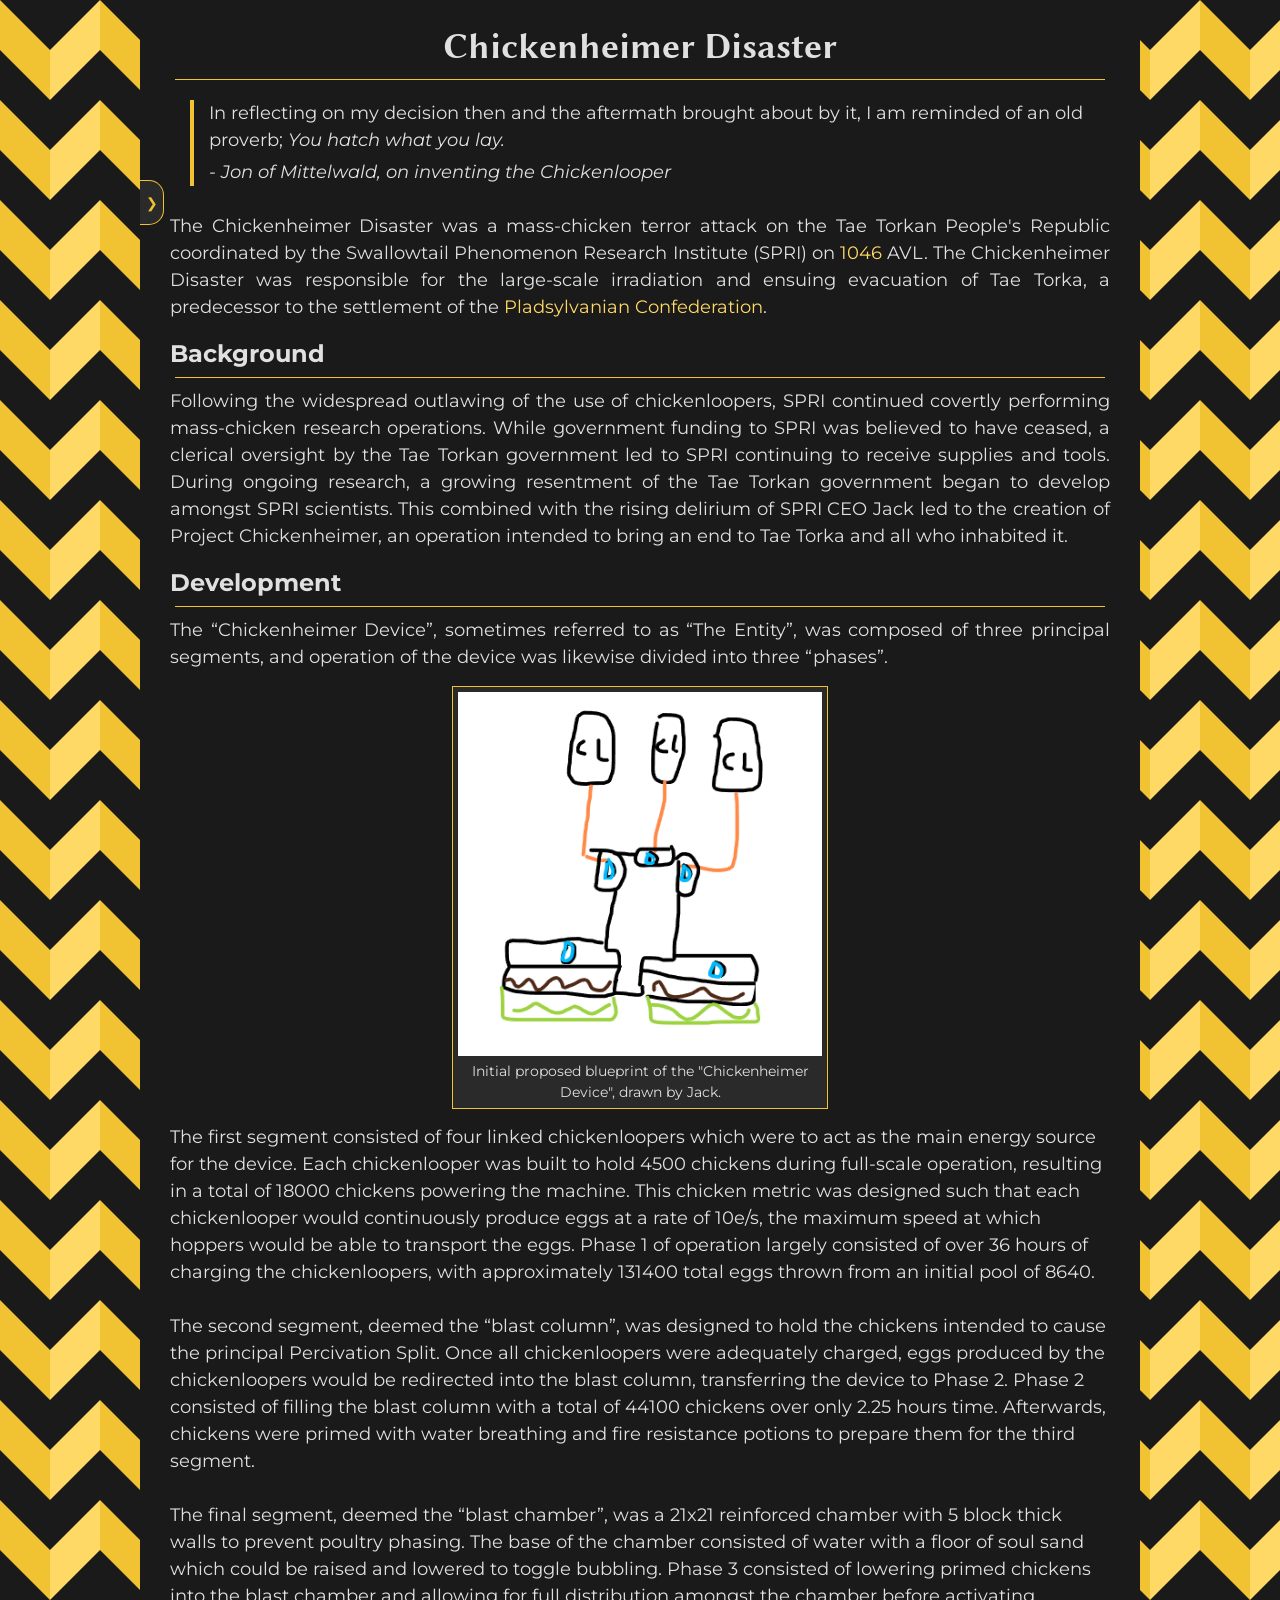
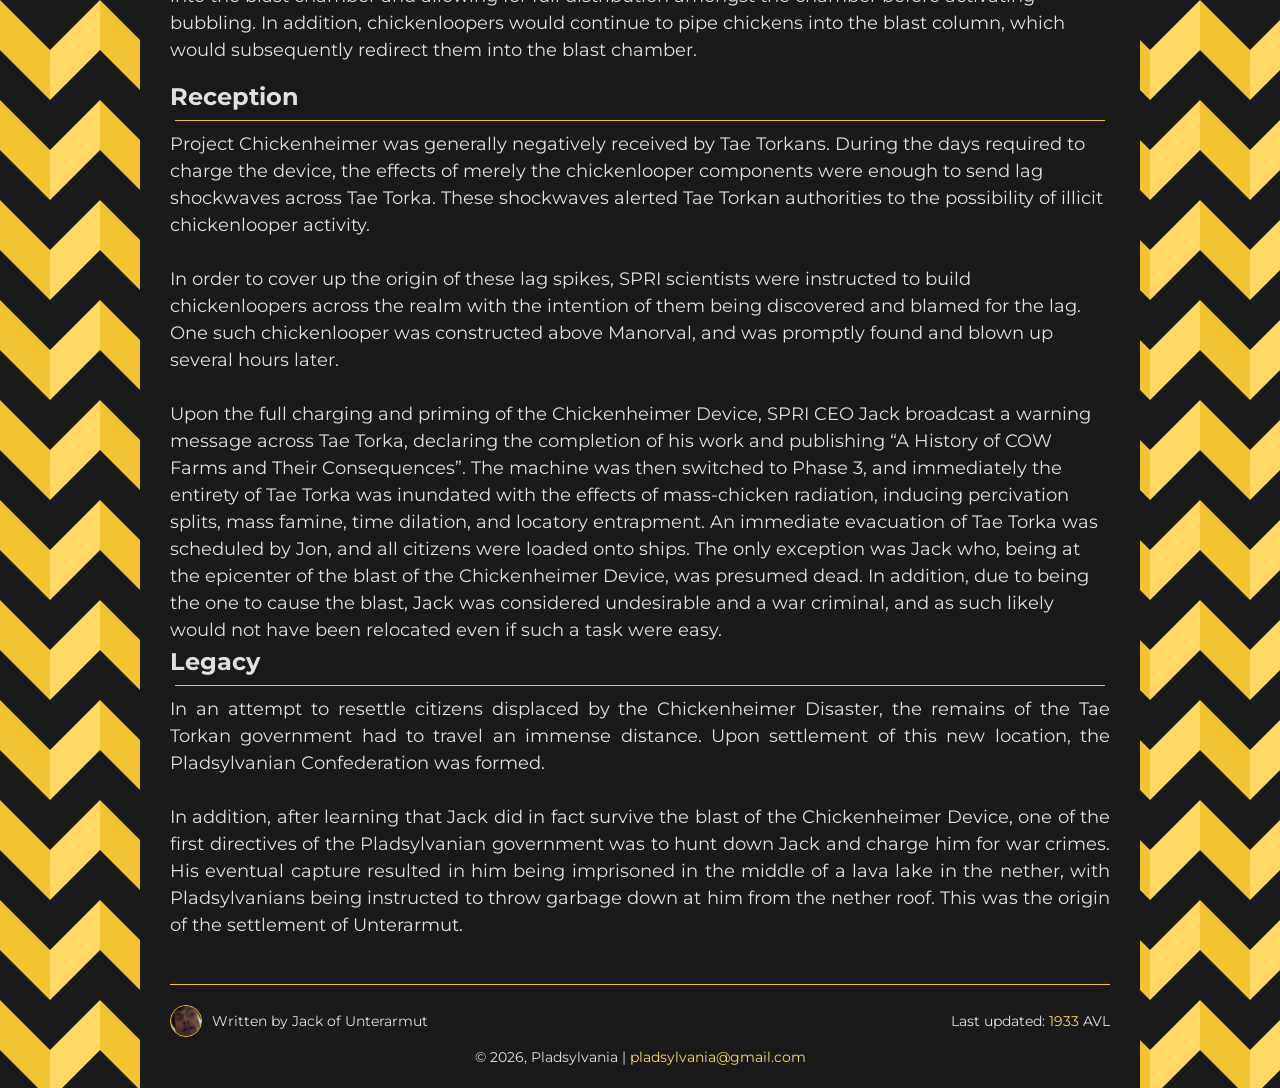
==== chickenheimer_disaster.html @ 2da3420b "Added Chickenheimer Disaster page and related files" ====
<!DOCTYPE html>
<html lang="en">
<head>
    <meta charset="UTF-8">
    <meta name="viewport" content="width=device-width, initial-scale=1.0">
    <meta name="description" content="The Pladsylvanian Confederation, or simply Pladsylvania, is the sole country in the fifth realm.">
    <title>Chickenheimer Disaster</title>
     <link rel="icon" type="image/x-icon" href="logo.ico">
    <link rel="stylesheet" href="main.css">
</head>
<body>
	<main>
 	<h1>Chickenheimer Disaster</h1>
	<hr>
	<blockquote>
		<p>In reflecting on my decision then and the aftermath brought about by it, I am reminded of an old proverb; <i>You hatch what you lay.</i></p>
		<cite>- Jon of Mittelwald, on inventing the Chickenlooper</cite>
	</blockquote>
	<br>
	<p>
		The Chickenheimer Disaster was a mass-chicken terror attack on the Tae Torkan People's Republic coordinated by the Swallowtail Phenomenon Research Institute (SPRI) on <span class="tooltip-hover">1046<span class="tooltip-popup">Nov. 26, 2023</span></span> AVL. The Chickenheimer Disaster was responsible for the large-scale irradiation and ensuing evacuation of Tae Torka, a predecessor to the settlement of the <a href="index.html">Pladsylvanian Confederation</a>.
	</p>
  
<div id="toc-clip">
        <div id="toc">
    <div id="toc-panel">
  <p class="toc-title">&#5010;&#9776; Contents</p>
  <ol>
 <li><a href="#background">Background</a></li>
<li><a href="#development">Development</a></li>
<li><a href="#reception">Reception</a></li>
<li><a href="#legacy">Legacy</a></li>
</ol>
  </div>
  <button id="toc-toggle">❯</button>
</div>
</div>

<div id="toc-mobile">
    <p class="toc-title">&#9776; Contents</p>
    <ol>
 <li><a href="#background">Background</a></li>
<li><a href="#development">Development</a></li>
<li><a href="#reception">Reception</a></li>
<li><a href="#legacy">Legacy</a></li>
</ol>
</div>
	<h2 id="background">Background</h2>
	<hr>
	<p>
		Following the widespread outlawing of the use of chickenloopers, SPRI continued covertly performing mass-chicken research operations. While government funding to SPRI was believed to have ceased, a clerical oversight by the Tae Torkan government led to SPRI continuing to receive supplies and tools. During ongoing research, a growing resentment of the Tae Torkan government began to develop amongst SPRI scientists. This combined with the rising delirium of SPRI CEO Jack led to the creation of Project Chickenheimer, an operation intended to bring an end to Tae Torka and all who inhabited it.
 	</p>
	<h2 id="development">Development</h2>
	<hr>
	<p>
	The “Chickenheimer Device”, sometimes referred to as “The Entity”, was composed of three principal segments, and operation of the device was likewise divided into three “phases”.
        <figure>
            <img src="Chickenheimer_Blueprint.png" alt="Kindergartener's Masterpiece">
            <figcaption>Initial proposed blueprint of the "Chickenheimer Device", drawn by Jack.</figcaption>
        </figure>
	The first segment consisted of four linked chickenloopers which were to act as the main energy source for the device. Each chickenlooper was built to hold 4500 chickens during full-scale operation, resulting in a total of 18000 chickens powering the machine. This chicken metric was designed such that each chickenlooper would continuously produce eggs at a rate of 10e/s, the maximum speed at which hoppers would be able to transport the eggs. Phase 1 of operation largely consisted of over 36 hours of charging the chickenloopers, with approximately 131400 total eggs thrown from an initial pool of 8640.
	<br><br>
	The second segment, deemed the “blast column”, was designed to hold the chickens intended to cause the principal Percivation Split. Once all chickenloopers were adequately charged, eggs produced by the chickenloopers would be redirected into the blast column, transferring the device to Phase 2. Phase 2 consisted of filling the blast column with a total of 44100 chickens over only 2.25 hours time. Afterwards, chickens were primed with water breathing and fire resistance potions to prepare them for the third segment.
	<br><br>
	The final segment, deemed the “blast chamber”, was a 21x21 reinforced chamber with 5 block thick walls to prevent poultry phasing. The base of the chamber consisted of water with a floor of soul sand which could be raised and lowered to toggle bubbling. Phase 3 consisted of lowering primed chickens into the blast chamber and allowing for full distribution amongst the chamber before activating bubbling. In addition, chickenloopers would continue to pipe chickens into the blast column, which would subsequently redirect them into the blast chamber.
	</p>
	<h2 id="reception">Reception</h2>
	<hr>
	Project Chickenheimer was generally negatively received by Tae Torkans. During the days required to charge the device, the effects of merely the chickenlooper components were enough to send lag shockwaves across Tae Torka. These shockwaves alerted Tae Torkan authorities to the possibility of illicit chickenlooper activity.
	<br><br>
	In order to cover up the origin of these lag spikes, SPRI scientists were instructed to build chickenloopers across the realm with the intention of them being discovered and blamed for the lag. One such chickenlooper was constructed above Manorval, and was promptly found and blown up several hours later. 
	<br><br>
	Upon the full charging and priming of the Chickenheimer Device, SPRI CEO Jack broadcast a warning message across Tae Torka, declaring the completion of his work and publishing “A History of COW Farms and Their Consequences”. The machine was then switched to Phase 3, and immediately the entirety of Tae Torka was inundated with the effects of mass-chicken radiation, inducing percivation splits, mass famine, time dilation, and locatory entrapment. An immediate evacuation of Tae Torka was scheduled by Jon, and all citizens were loaded onto ships. The only exception was Jack who, being at the epicenter of the blast of the Chickenheimer Device, was presumed dead. In addition, due to being the one to cause the blast, Jack was considered undesirable and a war criminal, and as such likely would not have been relocated even if such a task were easy.
	<h2 id="legacy">Legacy</h2>
	<hr>
	<p>
	In an attempt to resettle citizens displaced by the Chickenheimer Disaster, the remains of the Tae Torkan government had to travel an immense distance. Upon settlement of this new location, the Pladsylvanian Confederation was formed. 
	<br><br>
	In addition, after learning that Jack did in fact survive the blast of the Chickenheimer Device, one of the first directives of the Pladsylvanian government was to hunt down Jack and charge him for war crimes. His eventual capture resulted in him being imprisoned in the middle of a lava lake in the nether, with Pladsylvanians being instructed to throw garbage down at him from the nether roof. This was the origin of the settlement of Unterarmut.
	</p>
</main>

<footer>
    <div class="footer-top">
        <div class="footer-authors">
            <img src="Jack_PFP.png" alt="Jack of Unterarmut" class="author-avatar">
            <span>Written by Jack of Unterarmut</span>
        </div>
        <span class="footer-updated">Last updated: <span class="tooltip-hover">1933<span class="tooltip-popup">May 1, 2026</span></span>  AVL</span>
    </div>
    <div class="footer-bottom">
        <span>&#169; 2026, Pladsylvania | <a href="mailto:you@example.com">pladsylvania@gmail.com</a></span>
    </div>
</footer>

<div class="lb-backdrop" id="lb" role="dialog" aria-modal="true" aria-label="Image viewer">
  <button class="lb-arrow lb-prev" id="lb-prev" aria-label="Previous">
    <img src="glazed_arrow.png" alt="">
  </button>
  <div class="lb-content">
    <div class="lb-topbar">
      <span class="lb-filename" id="lb-filename"></span>
      <div class="lb-topbar-actions">
        <button class="lb-menu-btn" id="lb-menu-btn" aria-label="Options">
          <svg width="20" height="20" viewBox="0 0 20 20" fill="none" xmlns="http://www.w3.org/2000/svg">
            <circle cx="4" cy="10" r="2" fill="currentColor"/>
            <circle cx="10" cy="10" r="2" fill="currentColor"/>
            <circle cx="16" cy="10" r="2" fill="currentColor"/>
          </svg>
        </button>
        <div class="lb-menu-dropdown" id="lb-menu-dropdown">
          <button id="lb-action-download">Download</button>
          <button id="lb-action-copy">Copy image</button>
        </div>
        <button class="lb-close" id="lb-close" aria-label="Close">
          <svg width="20" height="20" viewBox="0 0 20 20" fill="none" xmlns="http://www.w3.org/2000/svg">
            <line x1="4" y1="4" x2="16" y2="16" stroke="currentColor" stroke-width="2" stroke-linecap="round"/>
            <line x1="16" y1="4" x2="4" y2="16" stroke="currentColor" stroke-width="2" stroke-linecap="round"/>
          </svg>
        </button>
      </div>
    </div>
    <div class="lb-img-wrap">
      <img id="lb-img" src="" alt="">
    </div>
    <div class="lb-bottombar">
      <div class="lb-overlay-caption" id="lb-caption"></div>
      <div class="lb-overlay-counter" id="lb-counter"></div>
      <div class="lb-thumbstrip" id="lb-thumbstrip"></div>
    </div>
  </div>
  <button class="lb-arrow lb-next" id="lb-next" aria-label="Next">
    <img src="glazed_arrow.png" alt="">
  </button>
</div>

<script src="scripts.js"></script>

</body>
</html>
---- main.css ----
/*==Imported Font==*/
@import url('https://fonts.googleapis.com/css2?family=Libertinus+Sans&family=Montserrat:wght@400;600&display=swap');

/*==Root Variables==*/
:root {
/* Colors */
    --yellow-1: #f1c232;
    --yellow-2: #ffd966;
    --yellow-3: #ffe599;
    --dark-background: #1a1a1a;
    --dark-background-2: #2a2a2a;
    --text-light: #e0e0e0;

/* Typography */
    --font-main: 'Montserrat', sans-serif;
    --font-size-base: 18px;
    --h1-size: 36px;
    --h2-size: 24px;
    --font-size-caption: 14px;
    --line-height: 1.5;

/* Spacing */
    --spacing-xs: 5px;
    --spacing-sm: 10px;
    --spacing-md: 15px;
    --spacing-lg: 20px;
    --spacing-xl: 30px;
    --spacing-xxl: 60px;

/* Layout */
    --border-radius: 15px;
    --transition-speed: 0.3s ease;
    --max-content-width: 1000px;
    --page-padding: 30px;
}

/* Margins, Padding, Box-Sizing */
* {
   margin: 0;
   padding: 0;
   box-sizing: border-box; 
}

/* Lists */
ul, ol {
    list-style: none;
    margin-bottom: var(--spacing-md);
}

/* Links */
a {
    color: var(--yellow-2);
    text-decoration: none;
}

a:hover,
a:focus {
    color: var(--yellow-3);
    background-color: var(--dark-background-2);
}

/* Images */
img {
    display: block;
    max-width: 100%;
    height: auto;
}

img.inline {
    display: inline;
    vertical-align: middle;
    height: 1em;
    width: auto;
}

/*==Base Styles==*/
html {
    height: 100%;
    background-image: url('backgroundtile.png');
    background-repeat: repeat;
    background-size: 100px;
    background-color: var(--dark-background);
    scroll-behavior: smooth;
}

body {
    font-family: var(--font-main);
    font-size: var(--font-size-base);
    line-height: var(--line-height);
    color: var(--text-light);

    background-color: var(--dark-background);
    min-height: 100vh;
    max-width: var(--max-content-width);
    margin: 0 auto;
    padding: 0 var(--page-padding);
}

h1 {
    color: var(--text-light);
    font-family: 'Libertinus Sans', var(--font-main);
    font-size: var(--h1-size);
    font-weight: bold;
    text-align: center;
    padding-top: var(--spacing-lg);
}

h2 {
    font-size: var(--h2-size);
    font-weight: bold;
}

h3 {
    font-size: var(--font-size-base);
    font-weight: bold;
}

h4 {
    font-size: var(--font-size-base);
    font-weight: bold;
    text-align: center;
}

hr {
    border: none;
    border-top: 1px solid var(--yellow-1);
    margin: var(--spacing-xs);
    margin-bottom:var(--spacing-sm);
}

blockquote {
    border-left: 4px solid var(--yellow-1);
    padding-left: var(--spacing-md);
    margin-left: var(--spacing-lg);
    margin-right: var(--spacing-lg);
    margin-top: var(--spacing-lg);
}

blockquote p {
    margin-bottom: var(--spacing-xs);
    text-align: left;
}

table {
    float: right;
    width: 40%;
    margin: 0 0 var(--spacing-lg) var(--spacing-lg);
    border: 1px solid var(--yellow-1);
    border-collapse: collapse;
    background-color: var(--dark-background-2);
}

th, td {
    padding: var(--spacing-sm);
    vertical-align: top;
}

td p {
    margin-bottom: 0;
}

tr.divider th,
tr.divider td {
    border-top: 1px solid var(--yellow-1);
}

th {
    text-align: right;
    padding-right: var(--spacing-sm);
    color: var(--yellow-1);
}

.table-images {
    display: flex;
    justify-content: center;
    gap: var(--spacing-xxl);
    padding: var(--spacing-sm);
}

.table-images figure {
    display: flex;
    flex-direction: column;
    align-items: center;
    gap: var(--spacing-xs);
}

.table-images img {
    max-height: 100px;
    width: auto;
}

.table-images figcaption {
    font-size:var(--font-size-base);
    color: var(--text-light);
    text-align: center;
}

.table-label {
    font-weight: bold;
    color: var(--yellow-1);
}

table td audio {
    display: block;
    margin: var(--spacing-xs) auto 0 auto;
}

.preceded-by {
    padding: var(--spacing-sm);
}

.preceded-by ul {
    margin: var(--spacing-xs) 0 0 var(--spacing-sm);
}

.preceded-by li {
    display: flex;
    align-items: center;
    gap: var(--spacing-xs);
    margin-bottom: 2px;
    padding-left: 0;
}

.preceded-by img {
    height: 16px;
    width: 24px;
    max-width: none;
}

.preceded-by > p {
    padding-left: calc(24px + var(--spacing-sm) + var(--spacing-xs));
}

.hidden {
    display: none !important;
}

p {
    margin-bottom: var(--spacing-md);
    text-align: justify;
}

li {
    padding-left: var(--spacing-sm);
    margin-bottom: var(--spacing-sm);
}

main::after {
    content: "";
    display: table;
    clear: both;
}

main > figure {
    display: block;
    width: 40%;
    margin: var(--spacing-md) auto;
    background-color: var(--dark-background-2);
    border: 1px solid var(--yellow-1);
    padding: var(--spacing-xs);
    overflow: hidden;
}

main > figure figcaption {
    font-size: var(--font-size-caption);
    color: var(--text-light);
    margin-top: var(--spacing-xs);
    text-align: center;
}

figcaption {
    position: relative;
}

main > figure.float-right {
    float: right;
    margin: 0 0 var(--spacing-sm) var(--spacing-lg);
}

main > figure.float-left {
    float: left;
    margin: 0 var(--spacing-lg) var(--spacing-sm) 0;
}

main > figure img {
    width: 100%;
    height: auto;
    display: block;
}

main > figure.float-right,
main > figure.float-left {
    width: 25%;
}

main > figure.inline-center {
    display: block;
    width: 40%;
    margin: var(--spacing-md) auto var(--spacing-md) 10%;
    float: none;
}

#toc-mobile {
    display: none;
}

.lb-content {
    display: flex;
    flex-direction: column;
    align-items: stretch;
    width: min(90vw, 600px);
    padding: 0;
    margin: 0 auto;
}

@media (max-width: 600px) {
        .lb-content {
        width: 100vw;
        max-width: 100vw;
        overflow: hidden;
    }

    .lb-img-wrap {
        width: 100%;
    }

    .lb-img-wrap img {
        max-width: 100%;
    }

    main > figure {
        width: 95%;
        margin: var(--spacing-md) auto;
    }

    main > figure.inline-center,
    main > figure.float-right,
    main > figure.float-left {
        float: none;
        width: 95%;
        margin: var(--spacing-md) auto;
    }

    table {
    float: none;
    width: 100%;
    margin: 0 0 var(--spacing-lg) 0;
    }

    #toc-clip {
        display: none;
    }

    #toc-mobile {
        display: block;
        border: 1px solid var(--yellow-1);
        background-color: var(--dark-background-2);
        padding: var(--spacing-sm);
        font-size: var(--font-size-caption);
        margin-bottom: var(--spacing-lg);
    }

    #toc-mobile ol {
        counter-reset: toc-counter;
        list-style: none;
        margin: 0;
        padding-left: var(--spacing-md);
    }

    #toc-mobile > ol {
        padding-left: 0;
    }

    #toc-mobile li {
        counter-increment: toc-counter;
        margin-bottom: 2px;
        padding-left: 0;
    }

    #toc-mobile li::before {
        content: counters(toc-counter, ".") ". ";
        color: var(--text-light);
    }

    #toc-mobile a {
        color: var(--yellow-2);
    }

    #toc-mobile a:hover {
        color: var(--yellow-3);
    }

    #toc-mobile .toc-title {
        font-weight: bold;
        color: var(--yellow-1);
        text-align: left;
        padding-bottom: var(--spacing-xs);
        border-bottom: 1px solid var(--yellow-1);
        margin-bottom: var(--spacing-xs);
    }
}

.tooltip {
    color: var(--yellow-2);
    cursor: help;
    position: relative;
    vertical-align: top;
}

.tooltip::after {
    content: attr(data-tip);
    position: absolute;
    bottom: 100%;
    left: 50%;
    transform: translateX(-50%);
    background-color: var(--dark-background-2);
    border: 1px solid var(--yellow-1);
    color: var(--text-light);
    padding: var(--spacing-xs) var(--spacing-sm);
    border-radius: var(--border-radius);
    white-space: nowrap;
    opacity: 0;
    pointer-events: none;
    transition: opacity var(--transition-speed);
    font-style: normal;
}

.tooltip:hover::after {
    opacity: 1;
}

.tooltip-hover {
    position: relative;
    cursor: help;
    color: var(--yellow-2);
}

.tooltip-hover > .tooltip-popup {
    color: var(--text-light);
}

.tooltip-popup {
    display: block;
    position: absolute;
    bottom: 100%;
    left: 50%;
    transform: translateX(-50%);
    background-color: var(--dark-background-2);
    border: 1px solid var(--yellow-1);
    padding: var(--spacing-xs) var(--spacing-sm);
    border-radius: var(--border-radius);
    white-space: nowrap;
    z-index: 10;
    opacity: 0;
    pointer-events: none;
    transition: opacity var(--transition-speed);
}

.tooltip-hover:hover .tooltip-popup {
    opacity: 1;
    pointer-events: auto;
}

.tooltip.tooltip-active::after {
    opacity: 1;
}

.tooltip-hover.tooltip-active .tooltip-popup {
    opacity: 1;
    pointer-events: auto;
}

#map-display {
    display: flex;
    flex-direction: column;
    gap: var(--spacing-sm);
    align-items: stretch;
}

#map-display figure {
    width: 100%;
    margin: 0;
    text-align: center;
}

#map-display figure img {
    width: 100%;
    height: auto;
    display: block;
}

#map-display figure.map-hidden {
    display: none;
}

input[type="radio"] {
    accent-color: var(--yellow-2);
}

.gallery-grid {
  display: grid;
  grid-template-columns: repeat(auto-fill, minmax(160px, 1fr));
  gap: 8px;
}
.gallery-grid a { display: block; }
.gallery-grid img {
  width: 100%;
  aspect-ratio: 1;
  object-fit: cover;
  cursor: pointer;
  display: block;
  transition: opacity 0.15s;
}
.gallery-grid img:hover { opacity: 0.8; }

main img:not(.inline) {
    cursor: pointer;
}

footer {
    border-top: 1px solid var(--yellow-1);
    margin-top: var(--spacing-xl);
    padding: var(--spacing-lg) 0;
    font-size: var(--font-size-caption);
    color: var(--text-light);
}

.footer-authors {
    display: flex;
    align-items: center;
    gap: var(--spacing-sm);
}

.footer-top {
    display: flex;
    justify-content: space-between;
    align-items: center;
}

.footer-bottom {
    text-align: center;
    margin-top: var(--spacing-sm);
}

.author-avatar {
    width: 32px;
    height: 32px;
    border-radius: 50%;
    border: 1px solid var(--yellow-1);
    display: inline;
}

/* Lightbox */
.lb-backdrop {
    position: fixed;
    inset: 0;
    background: rgba(0,0,0,0.92);
    display: none;
    flex-direction: column;
    align-items: center;
    justify-content: center;
    z-index: 9999;
    opacity: 0;
    transition: opacity 0.2s;
    padding: 0;
    box-sizing: border-box;
    overflow: hidden;
}

body.lb-active {
    overflow: hidden;
    position: fixed;
    width: 100%;
}

.lb-backdrop.lb-open { opacity: 1; }

.lb-box {
    display: flex;
    flex-direction: column;
    align-items: center;
    width: 50vw;
    max-width: 600px;
    gap: 0;
    background: var(--dark-background-2);
}

/* Top bar */
.lb-topbar {
    display: flex;
    justify-content: space-between;
    align-items: center;
    padding: 8px 12px;
    box-sizing: border-box;
    gap: var(--spacing-lg);
}

.lb-filename {
    color: var(--yellow-2);
    font-size: var(--font-size-base);
    font-weight: bold;
    white-space: nowrap;
    overflow: hidden;
    text-overflow: ellipsis;
    flex: 1;
    min-width: 0;
}

.lb-topbar-actions {
    display: flex;
    align-items: center;
    gap: 4px;
    position: relative;
}

.lb-menu-btn, .lb-close {
    background: none;
    border: none;
    color: var(--yellow-2);
    cursor: pointer;
    display: flex;
    align-items: center;
    justify-content: center;
    width: 48px;
    height: 48px;
    border-radius: 4px;
    font-size: 32px;
    line-height: 1;
}
.lb-menu-btn:hover, .lb-close:hover { opacity: 1; background: rgba(255,255,255,0.1); }

.lb-menu-dropdown {
    display: none;
    position: absolute;
    top: 36px;
    right: 0;
    background: #222;
    border: 1px solid rgba(255,255,255,0.15);
    border-radius: 6px;
    overflow: hidden;
    min-width: 140px;
    z-index: 10;
}
.lb-menu-dropdown.lb-menu-open { display: block; }
.lb-menu-dropdown button {
    display: block;
    width: 100%;
    background: none;
    border: none;
    color: #fff;
    padding: 10px 14px;
    text-align: left;
    cursor: pointer;
    font-size: 14px;
}
.lb-menu-dropdown button:hover { background: rgba(255,255,255,0.1); }

/* Image */
.lb-img-wrap {
    flex: 1;
    height: 55vh;
    min-height: 55vh;
    max-height: 55vh;
    display: flex;
    align-items: center;
    justify-content: center;
    overflow: hidden;
}

.lb-img-wrap img {
    max-width: 100%;
    max-height: 55vh;
    width: auto;
    height: auto;
    object-fit: contain;
    transition: opacity 0.15s;
}

.lb-img-wrap img.lb-loading { opacity: 0; }

/* Bottom bar */
.lb-bottombar {
    width: 100%;
    display: flex;
    flex-direction: column;
    align-items: center;
    gap: 4px;
    padding-top: 10px;
}

.lb-overlay-caption {
    color: var(--text-light);
    font-size: 15px;
    text-align: center;
    height: 1.5em;
    overflow: hidden;
    display: -webkit-box;
    -webkit-line-clamp: 1;
    -webkit-box-orient: vertical;
    margin-bottom: 8px;
}

.lb-overlay-counter {
    color: rgba(255,255,255,0.5);
    font-size: 13px;
    text-align: center;
}

/* Thumbnail strip */
.lb-thumbstrip {
    display: flex;
    align-items: center;
    justify-content: center;
    gap: 6px;
    margin-top: 8px;
    height: 56px;
}

.lb-thumb {
    width: 48px;
    height: 48px;
    object-fit: cover;
    border-radius: 3px;
    cursor: pointer;
    opacity: 0.45;
    border: 2px solid transparent;
    transition: opacity 0.15s, border-color 0.15s;
    flex-shrink: 0;
}
.lb-thumb:hover { opacity: 0.75; }
.lb-thumb.lb-thumb-active {
    opacity: 1;
    border-color: #fff;
}

/* Arrows */
.lb-arrow {
    position: fixed;
    top: 50%;
    transform: translateY(-50%);
    background: rgba(255,255,255,0.12);
    border: none;
    color: #fff;
    font-size: 18px;
    width: 36px;
    height: 36px;
    border-radius: 4px;
    cursor: pointer;
    transition: background 0.15s, transform 0.1s;
}
.lb-arrow:hover { background: rgba(255,255,255,0.25); }
.lb-arrow:active { transform: translateY(-50%) scale(0.88); }
.lb-arrow:disabled { opacity: 0.2; pointer-events: none; }
.lb-prev { left: calc(50% - 370px); margin-top: -50px; }
.lb-next { right: calc(50% - 370px); margin-top: -50px; }

.lb-arrow img {
    image-rendering: pixelated;
    image-rendering: -moz-crisp-edges;
    image-rendering: crisp-edges;
    width: 100%;
    height: 100%;
    object-fit: contain;
    display: block;
}

.lb-prev img { transform: rotate(270deg);}
.lb-next img { transform: rotate(90deg);}

#toc-clip {
    position: fixed;
    left: max(0px, calc(50vw - calc(var(--max-content-width) / 2)));
    top: 0;
    width: 500px;
    height: 100vh;
    overflow: hidden;
    pointer-events: none;
    z-index: 1000;
}

#toc {
    position: absolute;
    left: 0;
    top: 20%;
    transform: translateX(calc(-100% + 24px));
    transition: transform var(--transition-speed);
    font-size: var(--font-size-caption);
    display: flex;
    align-items: flex-start;
    pointer-events: all;
}

#toc.toc-open {
    transform: translateX(0);
}

#toc-panel {
    background-color: var(--dark-background-2);
    border: 1px solid var(--yellow-1);
    padding: var(--spacing-sm);
    width: 280px;
    max-height: 80vh;
    overflow-y: auto;
    display: flex;
    flex-direction: column;
    flex-shrink: 0;
}

#toc-toggle {
    background-color: var(--dark-background-2);
    border: 1px solid var(--yellow-1);
    border-left: none;
    color: var(--yellow-1);
    cursor: pointer;
    font-size: var(--font-size-caption);
    display: flex;
    align-items: center;
    justify-content: center;
    transition: background-color var(--transition-speed);
    font-family: var(--font-main);
    line-height: 1;
    width: 24px;
    height: 45px;
    flex-shrink: 0;
    border-radius: 0 var(--border-radius) var(--border-radius) 0;
}

#toc-toggle:hover {
    background-color: var(--dark-background);
    color: var(--yellow-2);
}

.toc-title {
    font-weight: bold;
    color: var(--yellow-1);
    text-align: left;
    padding-bottom: var(--spacing-xs);
    border-bottom: 1px solid var(--yellow-1);
    margin-bottom: var(--spacing-xs);
}

#toc ol {
    counter-reset: toc-counter;
    list-style: none;
    margin: 0;
    padding-left: var(--spacing-md);
}

#toc > #toc-panel > ol {
    padding-left: 0;
}

#toc li {
    counter-increment: toc-counter;
    margin-bottom: 2px;
    padding-left: 0;
}

#toc li::before {
    content: counters(toc-counter, ".") ". ";
    color: var(--text-light);
}

#toc a {
    color: var(--yellow-2);
}

#toc a:hover {
    color: var(--yellow-3);
}
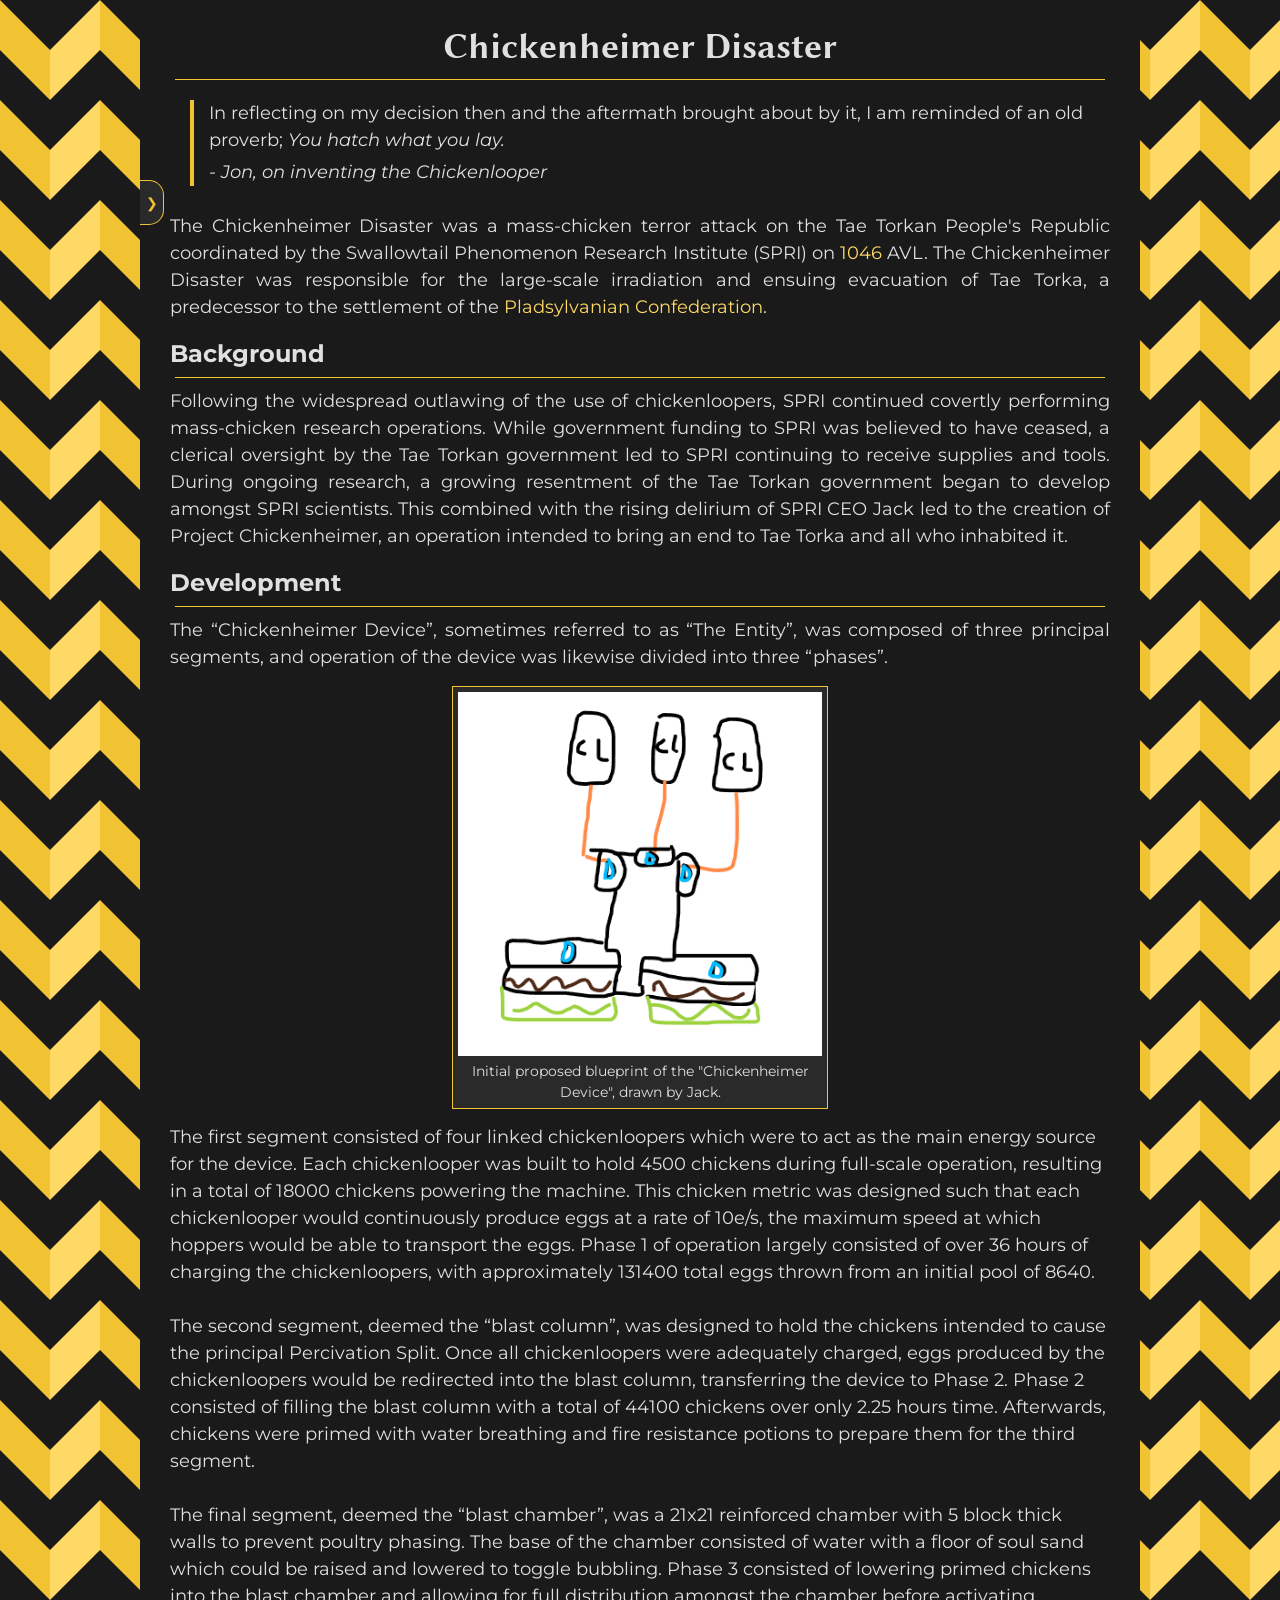
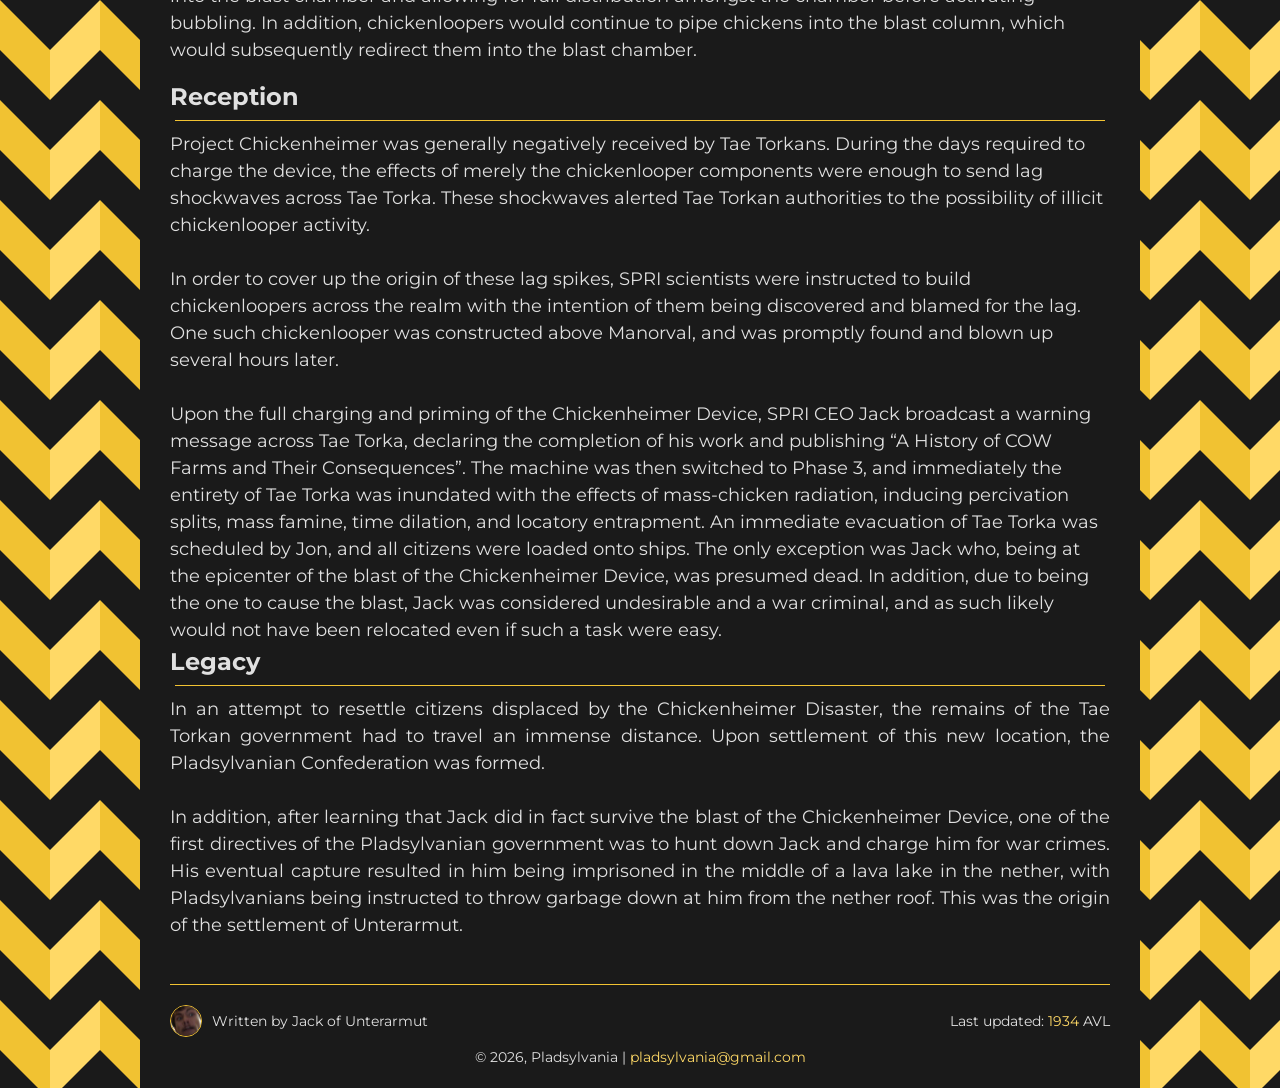
==== commit 878ac530: "Update citation and last updated date in HTMLchanged name for blockquote" ====
--- a/chickenheimer_disaster.html
+++ b/chickenheimer_disaster.html
@@ -14,7 +14,7 @@
 	<hr>
 	<blockquote>
 		<p>In reflecting on my decision then and the aftermath brought about by it, I am reminded of an old proverb; <i>You hatch what you lay.</i></p>
-		<cite>- Jon of Mittelwald, on inventing the Chickenlooper</cite>
+		<cite>- Jon, on inventing the Chickenlooper</cite>
 	</blockquote>
 	<br>
 	<p>
@@ -86,7 +86,7 @@
             <img src="Jack_PFP.png" alt="Jack of Unterarmut" class="author-avatar">
             <span>Written by Jack of Unterarmut</span>
         </div>
-        <span class="footer-updated">Last updated: <span class="tooltip-hover">1933<span class="tooltip-popup">May 1, 2026</span></span>  AVL</span>
+        <span class="footer-updated">Last updated: <span class="tooltip-hover">1934<span class="tooltip-popup">May 2, 2026</span></span>  AVL</span>
     </div>
     <div class="footer-bottom">
         <span>&#169; 2026, Pladsylvania | <a href="mailto:you@example.com">pladsylvania@gmail.com</a></span>
@@ -137,4 +137,4 @@
 <script src="scripts.js"></script>
 
 </body>
-</html>+</html>
